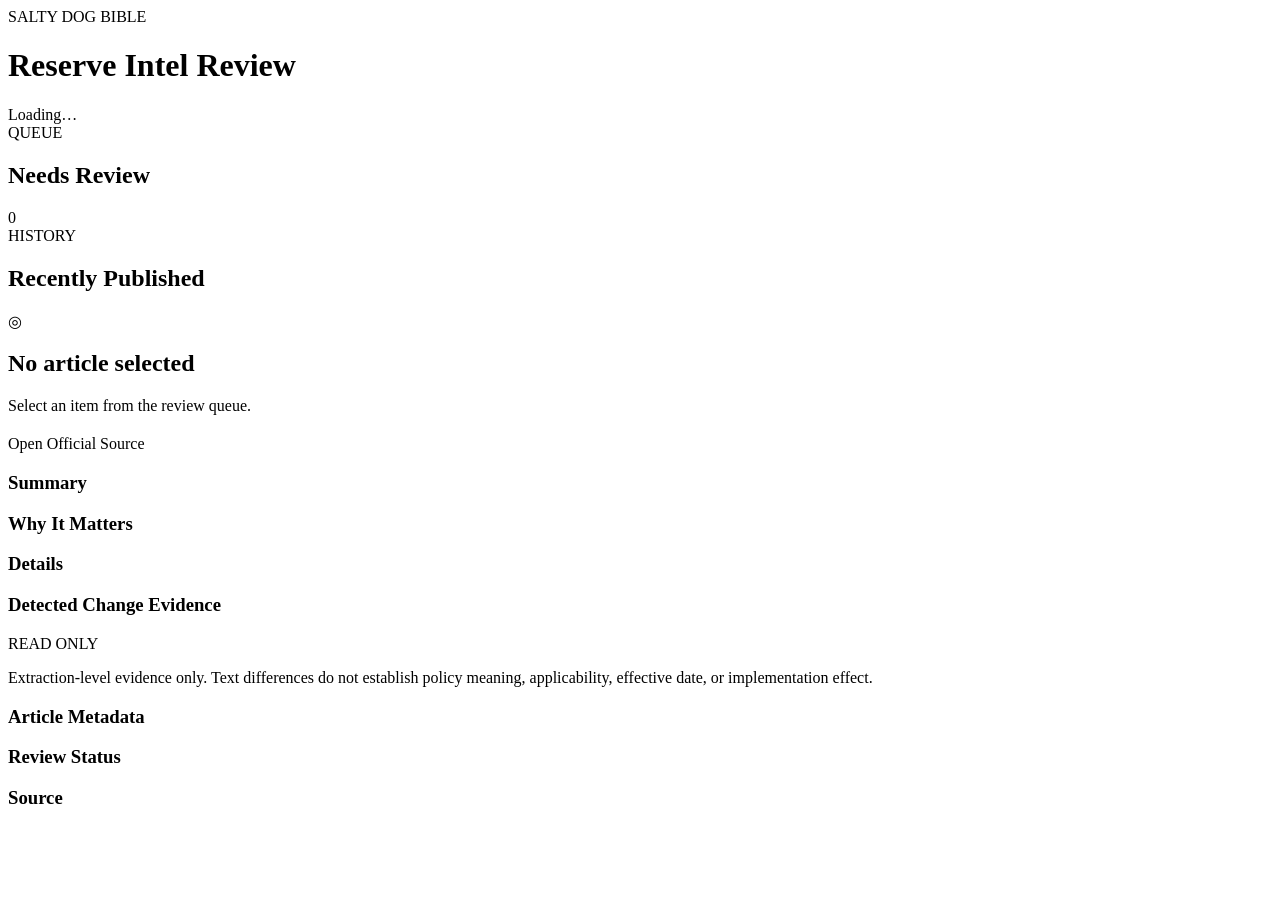
==== docs/reserve-intel/index.html @ ffb972c6 "Create index.html" ====
<!doctype html>
<html lang="en">
<head>
  <meta charset="utf-8">
  <meta name="viewport" content="width=device-width, initial-scale=1">
  <title>Reserve Intel Review</title>
  <link rel="stylesheet" href="styles.css">
</head>
<body>
  <header class="topbar">
    <div>
      <div class="eyebrow">SALTY DOG BIBLE</div>
      <h1>Reserve Intel Review</h1>
    </div>
    <div class="topbar-meta">
      <span id="generated-at">Loading…</span>
    </div>
  </header>

  <main class="layout">
    <aside class="queue-panel">
      <div class="panel-heading">
        <div>
          <div class="eyebrow">QUEUE</div>
          <h2>Needs Review</h2>
        </div>
        <span class="count-pill" id="pending-count">0</span>
      </div>

      <div id="pending-list" class="queue-list"></div>

      <div class="section-divider"></div>

      <div class="panel-heading compact">
        <div>
          <div class="eyebrow">HISTORY</div>
          <h2>Recently Published</h2>
        </div>
      </div>
      <div id="published-list" class="queue-list compact-list"></div>
    </aside>

    <section class="article-panel">
      <div id="empty-state" class="empty-state">
        <div class="empty-icon">◎</div>
        <h2>No article selected</h2>
        <p>Select an item from the review queue.</p>
      </div>

      <article id="article-view" class="article-view hidden">
        <div class="article-header">
          <div>
            <div id="article-kicker" class="eyebrow"></div>
            <h2 id="article-title"></h2>
          </div>
          <a id="source-button" class="button secondary" target="_blank" rel="noopener noreferrer">
            Open Official Source
          </a>
        </div>

        <div id="badges" class="badges"></div>

        <div class="content-grid">
          <div class="content-main">
            <section class="content-section">
              <h3>Summary</h3>
              <p id="article-summary"></p>
            </section>

            <section class="content-section">
              <h3>Why It Matters</h3>
              <p id="article-why"></p>
            </section>

            <section class="content-section">
              <h3>Details</h3>
              <div id="article-details" class="preline"></div>
            </section>

            <section id="evidence-section" class="content-section hidden">
              <div class="section-title-row">
                <h3>Detected Change Evidence</h3>
                <span class="read-only-pill">READ ONLY</span>
              </div>
              <p class="evidence-warning">
                Extraction-level evidence only. Text differences do not establish policy meaning,
                applicability, effective date, or implementation effect.
              </p>
              <div id="evidence-content"></div>
            </section>
          </div>

          <aside class="metadata-panel">
            <div class="metadata-card">
              <h3>Article Metadata</h3>
              <dl id="metadata-list"></dl>
            </div>

            <div class="metadata-card">
              <h3>Review Status</h3>
              <div id="review-status"></div>
            </div>

            <div class="metadata-card">
              <h3>Source</h3>
              <div id="source-name" class="source-name"></div>
              <div id="source-url" class="source-url"></div>
            </div>
          </aside>
        </div>
      </article>
    </section>
  </main>

  <script src="app.js"></script>
</body>
</html>
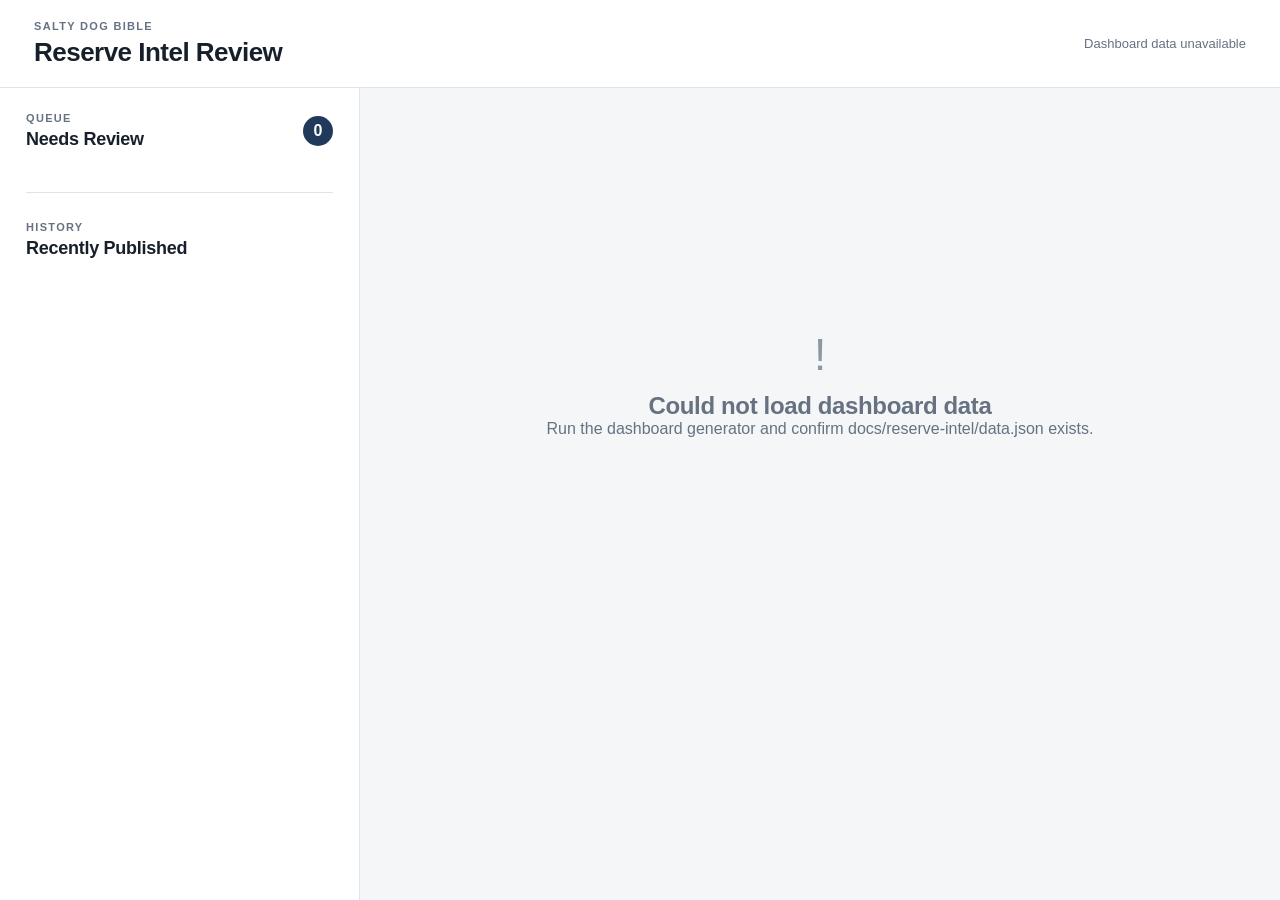
==== commit 46da809e: "Update index.html" ====
--- a/docs/reserve-intel/index.html
+++ b/docs/reserve-intel/index.html
@@ -1,3 +1,4 @@
+
 <!doctype html>
 <html lang="en">
 <head>
@@ -16,6 +17,11 @@
       <span id="generated-at">Loading…</span>
     </div>
   </header>
+
+  <div id="preview-banner" class="preview-banner hidden">
+    <strong>Phase 2A Preview</strong>
+    <span>Edits and action buttons are browser-only. Nothing here writes to GitHub or publishes content.</span>
+  </div>
 
   <main class="layout">
     <aside class="queue-panel">
@@ -49,9 +55,13 @@
 
       <article id="article-view" class="article-view hidden">
         <div class="article-header">
-          <div>
+          <div class="article-title-block">
             <div id="article-kicker" class="eyebrow"></div>
             <h2 id="article-title"></h2>
+            <div id="title-editor-wrap" class="field-block hidden">
+              <label for="edit-title">Title</label>
+              <input id="edit-title" class="text-input title-input" type="text" autocomplete="off">
+            </div>
           </div>
           <a id="source-button" class="button secondary" target="_blank" rel="noopener noreferrer">
             Open Official Source
@@ -65,16 +75,19 @@
             <section class="content-section">
               <h3>Summary</h3>
               <p id="article-summary"></p>
+              <textarea id="edit-summary" class="editor-textarea hidden" rows="5"></textarea>
             </section>
 
             <section class="content-section">
               <h3>Why It Matters</h3>
               <p id="article-why"></p>
+              <textarea id="edit-why" class="editor-textarea hidden" rows="6"></textarea>
             </section>
 
             <section class="content-section">
               <h3>Details</h3>
               <div id="article-details" class="preline"></div>
+              <textarea id="edit-details" class="editor-textarea details-editor hidden" rows="12"></textarea>
             </section>
 
             <section id="evidence-section" class="content-section hidden">
@@ -91,9 +104,63 @@
           </div>
 
           <aside class="metadata-panel">
-            <div class="metadata-card">
+            <div id="metadata-display-card" class="metadata-card">
               <h3>Article Metadata</h3>
               <dl id="metadata-list"></dl>
+            </div>
+
+            <div id="metadata-editor-card" class="metadata-card hidden">
+              <div class="section-title-row">
+                <h3>Article Settings</h3>
+                <span id="dirty-pill" class="dirty-pill hidden">UNSAVED</span>
+              </div>
+
+              <div class="control-group">
+                <label>Priority</label>
+                <div id="priority-control" class="segmented-control"></div>
+              </div>
+
+              <div class="control-group">
+                <label for="edit-category">Category</label>
+                <select id="edit-category" class="select-input"></select>
+              </div>
+
+              <div class="control-group">
+                <label for="edit-status">Status</label>
+                <select id="edit-status" class="select-input"></select>
+              </div>
+
+              <div class="control-group">
+                <label for="edit-effective-date">Effective Date</label>
+                <input id="edit-effective-date" class="text-input" type="date">
+                <button id="clear-effective-date" class="link-button" type="button">Clear date</button>
+              </div>
+
+              <div class="control-group">
+                <label>Service</label>
+                <div id="service-control" class="segmented-control"></div>
+              </div>
+
+              <div class="control-group">
+                <label>Reserve Status</label>
+                <div id="reserve-status-control" class="segmented-control"></div>
+              </div>
+
+              <div class="control-group two-column-controls">
+                <div>
+                  <label for="edit-training-wing">Training Wing</label>
+                  <input id="edit-training-wing" class="text-input" type="text" placeholder="All">
+                </div>
+                <div>
+                  <label for="edit-squadron">Squadron</label>
+                  <input id="edit-squadron" class="text-input" type="text" placeholder="All">
+                </div>
+              </div>
+
+              <div class="control-group">
+                <label>Pinned</label>
+                <div id="pinned-control" class="segmented-control"></div>
+              </div>
             </div>
 
             <div class="metadata-card">
@@ -102,16 +169,30 @@
             </div>
 
             <div class="metadata-card">
-              <h3>Source</h3>
+              <div class="section-title-row">
+                <h3>Source</h3>
+                <span class="read-only-pill">READ ONLY</span>
+              </div>
               <div id="source-name" class="source-name"></div>
               <div id="source-url" class="source-url"></div>
             </div>
           </aside>
         </div>
+
+        <div id="editor-actions" class="editor-actions hidden">
+          <div class="action-note">Preview actions only — no repository changes are made.</div>
+          <div class="action-buttons">
+            <button id="save-draft-button" class="button secondary" type="button">Save Draft</button>
+            <button id="reject-button" class="button danger" type="button">Reject</button>
+            <button id="approve-button" class="button primary" type="button">Approve for Publication</button>
+          </div>
+        </div>
       </article>
     </section>
   </main>
 
+  <div id="toast" class="toast hidden" role="status" aria-live="polite"></div>
+
   <script src="app.js"></script>
 </body>
 </html>
--- a/docs/reserve-intel/styles.css
+++ b/docs/reserve-intel/styles.css
@@ -0,0 +1,440 @@
+:root {
+  color-scheme: light;
+  --bg: #f4f6f8;
+  --panel: #ffffff;
+  --border: #dfe4ea;
+  --border-strong: #cbd2da;
+  --text: #17202a;
+  --muted: #667281;
+  --subtle: #8d98a5;
+  --accent: #213a5c;
+  --accent-soft: #eaf0f7;
+  --high: #7a2430;
+  --high-soft: #f7e8ea;
+  --good: #1f6548;
+  --good-soft: #e7f3ed;
+  --warning: #7b5717;
+  --warning-soft: #f8f0dd;
+  --shadow: 0 8px 28px rgba(20, 34, 50, 0.08);
+}
+
+* { box-sizing: border-box; }
+
+body {
+  margin: 0;
+  font-family: -apple-system, BlinkMacSystemFont, "Segoe UI", sans-serif;
+  background: var(--bg);
+  color: var(--text);
+}
+
+.topbar {
+  height: 88px;
+  background: var(--panel);
+  border-bottom: 1px solid var(--border);
+  display: flex;
+  align-items: center;
+  justify-content: space-between;
+  padding: 0 34px;
+  position: sticky;
+  top: 0;
+  z-index: 20;
+}
+
+h1, h2, h3, p { margin-top: 0; }
+
+h1 {
+  margin-bottom: 0;
+  font-size: 26px;
+  letter-spacing: -0.02em;
+}
+
+h2 {
+  margin-bottom: 0;
+  letter-spacing: -0.015em;
+}
+
+.eyebrow {
+  color: var(--muted);
+  font-size: 11px;
+  font-weight: 750;
+  letter-spacing: 0.12em;
+  text-transform: uppercase;
+  margin-bottom: 5px;
+}
+
+.topbar-meta {
+  color: var(--muted);
+  font-size: 13px;
+}
+
+.layout {
+  min-height: calc(100vh - 88px);
+  display: grid;
+  grid-template-columns: 360px minmax(0, 1fr);
+}
+
+.queue-panel {
+  background: var(--panel);
+  border-right: 1px solid var(--border);
+  padding: 24px 18px 34px;
+  overflow-y: auto;
+}
+
+.panel-heading {
+  display: flex;
+  align-items: center;
+  justify-content: space-between;
+  padding: 0 8px 16px;
+}
+
+.panel-heading.compact {
+  padding-top: 4px;
+}
+
+.panel-heading h2 {
+  font-size: 18px;
+}
+
+.count-pill {
+  background: var(--accent);
+  color: white;
+  border-radius: 999px;
+  min-width: 30px;
+  height: 30px;
+  padding: 0 9px;
+  display: inline-flex;
+  align-items: center;
+  justify-content: center;
+  font-weight: 700;
+}
+
+.queue-list {
+  display: grid;
+  gap: 9px;
+}
+
+.queue-card {
+  border: 1px solid var(--border);
+  background: #fff;
+  border-radius: 10px;
+  padding: 13px 14px;
+  cursor: pointer;
+  transition: border-color .15s ease, background .15s ease, box-shadow .15s ease;
+}
+
+.queue-card:hover {
+  border-color: var(--border-strong);
+  box-shadow: 0 4px 14px rgba(20, 34, 50, 0.07);
+}
+
+.queue-card.selected {
+  border-color: var(--accent);
+  background: var(--accent-soft);
+}
+
+.queue-card-title {
+  font-weight: 700;
+  line-height: 1.35;
+  margin-bottom: 8px;
+  font-size: 14px;
+}
+
+.queue-card-meta {
+  display: flex;
+  gap: 6px;
+  flex-wrap: wrap;
+  color: var(--muted);
+  font-size: 11px;
+}
+
+.section-divider {
+  height: 1px;
+  background: var(--border);
+  margin: 26px 8px 24px;
+}
+
+.compact-list .queue-card {
+  opacity: .9;
+}
+
+.article-panel {
+  padding: 34px 42px 70px;
+  min-width: 0;
+}
+
+.empty-state {
+  min-height: 60vh;
+  display: grid;
+  place-content: center;
+  text-align: center;
+  color: var(--muted);
+}
+
+.empty-icon {
+  font-size: 44px;
+  color: var(--subtle);
+  margin-bottom: 12px;
+}
+
+.article-view {
+  max-width: 1180px;
+  margin: 0 auto;
+}
+
+.hidden { display: none !important; }
+
+.article-header {
+  display: flex;
+  gap: 30px;
+  align-items: flex-start;
+  justify-content: space-between;
+  margin-bottom: 18px;
+}
+
+.article-header h2 {
+  font-size: 32px;
+  line-height: 1.15;
+  max-width: 850px;
+}
+
+.button {
+  text-decoration: none;
+  border-radius: 8px;
+  padding: 10px 14px;
+  font-weight: 700;
+  font-size: 13px;
+  white-space: nowrap;
+}
+
+.button.secondary {
+  border: 1px solid var(--border-strong);
+  background: var(--panel);
+  color: var(--text);
+}
+
+.badges {
+  display: flex;
+  gap: 8px;
+  flex-wrap: wrap;
+  margin-bottom: 26px;
+}
+
+.badge {
+  border: 1px solid var(--border);
+  background: var(--panel);
+  color: var(--muted);
+  border-radius: 999px;
+  font-size: 11px;
+  font-weight: 800;
+  padding: 6px 9px;
+  letter-spacing: .04em;
+}
+
+.badge.high {
+  border-color: #e7bdc3;
+  background: var(--high-soft);
+  color: var(--high);
+}
+
+.content-grid {
+  display: grid;
+  grid-template-columns: minmax(0, 1fr) 310px;
+  gap: 26px;
+  align-items: start;
+}
+
+.content-main {
+  display: grid;
+  gap: 18px;
+}
+
+.content-section,
+.metadata-card {
+  background: var(--panel);
+  border: 1px solid var(--border);
+  border-radius: 12px;
+  box-shadow: var(--shadow);
+}
+
+.content-section {
+  padding: 24px 26px;
+}
+
+.content-section h3,
+.metadata-card h3 {
+  font-size: 14px;
+  margin-bottom: 14px;
+}
+
+.content-section p,
+.preline {
+  font-size: 15px;
+  line-height: 1.65;
+  color: #2b3541;
+  margin-bottom: 0;
+}
+
+.preline {
+  white-space: pre-line;
+}
+
+.metadata-panel {
+  display: grid;
+  gap: 16px;
+  position: sticky;
+  top: 112px;
+}
+
+.metadata-card {
+  padding: 18px;
+}
+
+.metadata-card dl {
+  margin: 0;
+}
+
+.metadata-row {
+  padding: 10px 0;
+  border-bottom: 1px solid var(--border);
+}
+
+.metadata-row:last-child {
+  border-bottom: 0;
+  padding-bottom: 0;
+}
+
+.metadata-row dt {
+  color: var(--muted);
+  font-size: 11px;
+  font-weight: 750;
+  text-transform: uppercase;
+  letter-spacing: .06em;
+  margin-bottom: 4px;
+}
+
+.metadata-row dd {
+  margin: 0;
+  font-size: 13px;
+  font-weight: 650;
+  word-break: break-word;
+}
+
+.review-item {
+  display: flex;
+  gap: 9px;
+  align-items: flex-start;
+  padding: 7px 0;
+  font-size: 13px;
+}
+
+.review-dot {
+  width: 18px;
+  height: 18px;
+  border-radius: 50%;
+  background: var(--warning-soft);
+  color: var(--warning);
+  display: inline-flex;
+  align-items: center;
+  justify-content: center;
+  flex: 0 0 auto;
+  font-size: 11px;
+  font-weight: 900;
+}
+
+.review-dot.complete {
+  background: var(--good-soft);
+  color: var(--good);
+}
+
+.source-name {
+  font-weight: 700;
+  line-height: 1.4;
+  margin-bottom: 8px;
+}
+
+.source-url {
+  color: var(--muted);
+  font-size: 11px;
+  line-height: 1.4;
+  word-break: break-all;
+}
+
+.section-title-row {
+  display: flex;
+  align-items: center;
+  justify-content: space-between;
+}
+
+.read-only-pill {
+  background: #eef1f4;
+  color: var(--muted);
+  border-radius: 999px;
+  font-size: 10px;
+  font-weight: 800;
+  padding: 5px 8px;
+}
+
+.evidence-warning {
+  background: var(--warning-soft);
+  border: 1px solid #ead8ac;
+  color: #604918 !important;
+  border-radius: 8px;
+  padding: 11px 12px;
+  font-size: 12px !important;
+  margin-bottom: 14px !important;
+}
+
+.diff-hunk {
+  margin-top: 12px;
+  border: 1px solid var(--border);
+  border-radius: 8px;
+  overflow: hidden;
+}
+
+.diff-heading {
+  background: #f6f7f9;
+  border-bottom: 1px solid var(--border);
+  padding: 9px 11px;
+  font-size: 12px;
+  font-weight: 700;
+}
+
+.diff-line {
+  font-family: ui-monospace, SFMono-Regular, Menlo, monospace;
+  font-size: 12px;
+  white-space: pre-wrap;
+  padding: 7px 10px;
+  border-bottom: 1px solid #edf0f3;
+}
+
+.diff-line:last-child { border-bottom: 0; }
+
+.diff-line.added {
+  background: #edf8f2;
+  color: #18563c;
+}
+
+.diff-line.removed {
+  background: #fbefef;
+  color: #7a2a33;
+}
+
+.muted {
+  color: var(--muted);
+  font-size: 13px;
+}
+
+@media (max-width: 980px) {
+  .layout { grid-template-columns: 300px minmax(0, 1fr); }
+  .article-panel { padding: 28px 24px 60px; }
+  .content-grid { grid-template-columns: 1fr; }
+  .metadata-panel { position: static; }
+}
+
+@media (max-width: 760px) {
+  .topbar { padding: 0 18px; }
+  .layout { display: block; }
+  .queue-panel { border-right: 0; border-bottom: 1px solid var(--border); }
+  .article-header { display: block; }
+  .article-header .button { display: inline-block; margin-top: 16px; }
+}
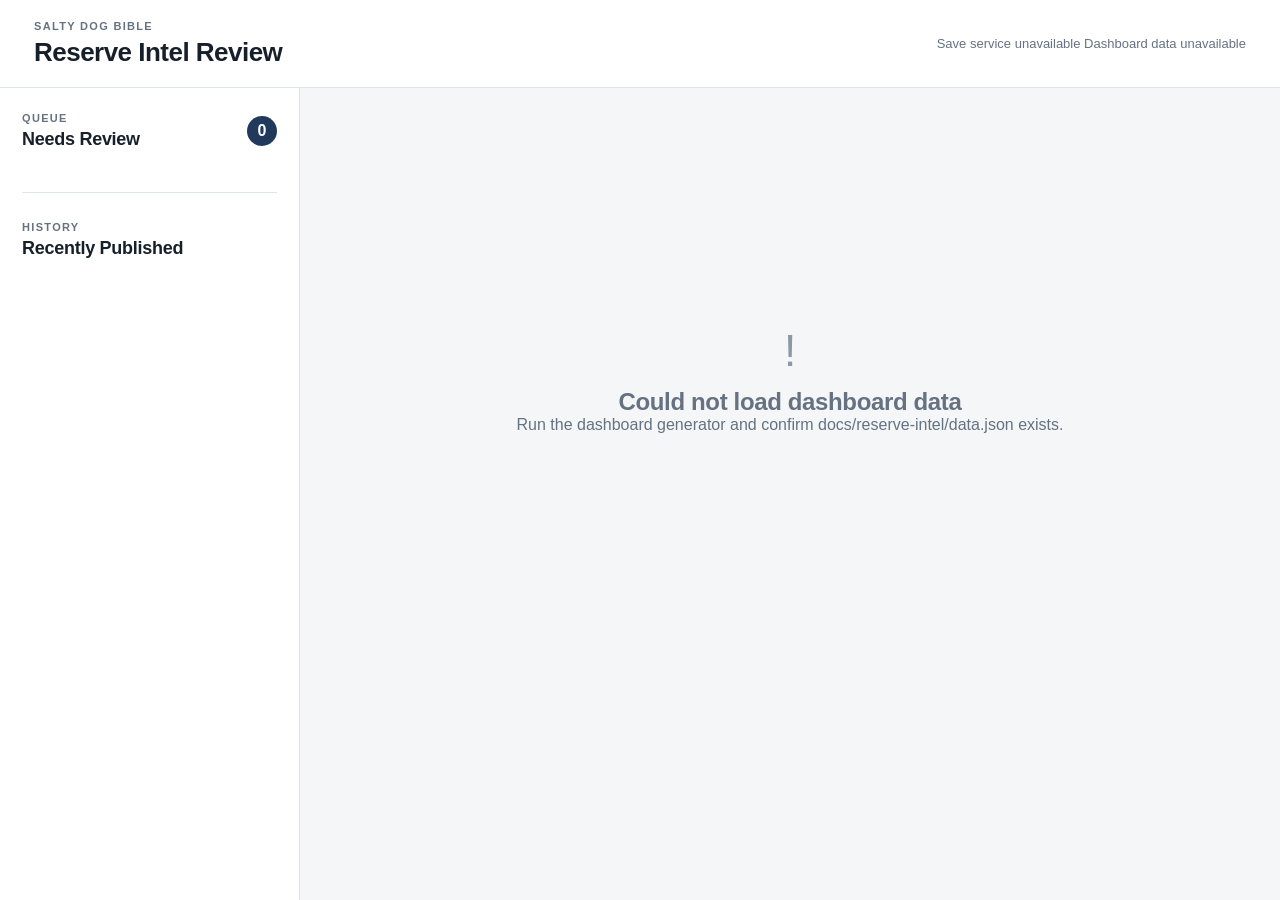
==== commit 9d3ab23d: "Update index.html" ====
--- a/docs/reserve-intel/index.html
+++ b/docs/reserve-intel/index.html
@@ -1,4 +1,3 @@
-
 <!doctype html>
 <html lang="en">
 <head>
@@ -14,13 +13,14 @@
       <h1>Reserve Intel Review</h1>
     </div>
     <div class="topbar-meta">
+      <span id="save-service-status" class="service-status">Checking Save service…</span>
       <span id="generated-at">Loading…</span>
     </div>
   </header>
 
   <div id="preview-banner" class="preview-banner hidden">
-    <strong>Phase 2A Preview</strong>
-    <span>Edits and action buttons are browser-only. Nothing here writes to GitHub or publishes content.</span>
+    <strong>Demo Mode</strong>
+    <span>Demo edits stay in the browser. Real pending articles can use Save Draft when the Codespace Save service is connected. Reject and Approve remain preview-only.</span>
   </div>
 
   <main class="layout">
@@ -60,12 +60,9 @@
             <h2 id="article-title"></h2>
             <div id="title-editor-wrap" class="field-block hidden">
               <label for="edit-title">Title</label>
-              <input id="edit-title" class="text-input title-input" type="text" autocomplete="off">
+              <textarea id="edit-title" class="text-input title-input" rows="2" autocomplete="off"></textarea>
             </div>
           </div>
-          <a id="source-button" class="button secondary" target="_blank" rel="noopener noreferrer">
-            Open Official Source
-          </a>
         </div>
 
         <div id="badges" class="badges"></div>
@@ -163,30 +160,38 @@
               </div>
             </div>
 
+            <div id="editor-actions" class="metadata-card editor-actions hidden">
+              <div class="section-title-row">
+                <h3>Review Actions</h3>
+                <span id="action-mode-pill" class="preview-only-pill">PREVIEW ONLY</span>
+              </div>
+              <div id="action-note" class="action-note">Save Draft is available for real review-branch articles when the Save service is connected. Reject and Approve remain preview-only.</div>
+              <div class="action-buttons">
+                <button id="save-draft-button" class="button secondary" type="button">Save Draft</button>
+                <button id="reject-button" class="button danger" type="button">Reject</button>
+                <button id="approve-button" class="button primary" type="button">Approve for Publication</button>
+              </div>
+            </div>
+
             <div class="metadata-card">
               <h3>Review Status</h3>
               <div id="review-status"></div>
             </div>
 
-            <div class="metadata-card">
+            <div class="metadata-card source-card">
               <div class="section-title-row">
                 <h3>Source</h3>
                 <span class="read-only-pill">READ ONLY</span>
               </div>
               <div id="source-name" class="source-name"></div>
               <div id="source-url" class="source-url"></div>
+              <a id="source-button" class="button secondary source-open-button" target="_blank" rel="noopener noreferrer">
+                Open Official Source
+              </a>
             </div>
           </aside>
         </div>
 
-        <div id="editor-actions" class="editor-actions hidden">
-          <div class="action-note">Preview actions only — no repository changes are made.</div>
-          <div class="action-buttons">
-            <button id="save-draft-button" class="button secondary" type="button">Save Draft</button>
-            <button id="reject-button" class="button danger" type="button">Reject</button>
-            <button id="approve-button" class="button primary" type="button">Approve for Publication</button>
-          </div>
-        </div>
       </article>
     </section>
   </main>
--- a/docs/reserve-intel/styles.css
+++ b/docs/reserve-intel/styles.css
@@ -438,3 +438,393 @@
   .article-header { display: block; }
   .article-header .button { display: inline-block; margin-top: 16px; }
 }
+
+/* Phase 2A editor */
+.preview-banner {
+  background: #fff7df;
+  border-bottom: 1px solid #ead7a2;
+  color: #5f4916;
+  display: flex;
+  gap: 10px;
+  align-items: center;
+  padding: 10px 34px;
+  font-size: 12px;
+}
+
+.preview-banner strong {
+  font-weight: 800;
+}
+
+.article-title-block {
+  min-width: 0;
+  flex: 1;
+}
+
+.field-block label,
+.control-group > label,
+.control-group > div > label {
+  display: block;
+  color: var(--muted);
+  font-size: 11px;
+  font-weight: 750;
+  letter-spacing: .05em;
+  text-transform: uppercase;
+  margin-bottom: 7px;
+}
+
+.text-input,
+.select-input,
+.editor-textarea {
+  width: 100%;
+  border: 1px solid var(--border-strong);
+  background: #fff;
+  color: var(--text);
+  border-radius: 8px;
+  font: inherit;
+  outline: none;
+  transition: border-color .15s ease, box-shadow .15s ease;
+}
+
+.text-input,
+.select-input {
+  min-height: 40px;
+  padding: 9px 10px;
+  font-size: 13px;
+}
+
+.title-input {
+  font-size: 25px;
+  font-weight: 750;
+  line-height: 1.2;
+  padding: 11px 12px;
+}
+
+.editor-textarea {
+  min-height: 126px;
+  padding: 12px 13px;
+  resize: vertical;
+  font-size: 15px;
+  line-height: 1.6;
+}
+
+.details-editor {
+  min-height: 260px;
+}
+
+.text-input:focus,
+.select-input:focus,
+.editor-textarea:focus {
+  border-color: var(--accent);
+  box-shadow: 0 0 0 3px rgba(33, 58, 92, .10);
+}
+
+.control-group {
+  padding: 12px 0;
+  border-bottom: 1px solid var(--border);
+}
+
+.control-group:last-child {
+  border-bottom: 0;
+  padding-bottom: 0;
+}
+
+.segmented-control {
+  display: flex;
+  gap: 6px;
+  flex-wrap: wrap;
+}
+
+.segment-button {
+  appearance: none;
+  border: 1px solid var(--border-strong);
+  background: #fff;
+  color: var(--muted);
+  border-radius: 7px;
+  padding: 8px 10px;
+  min-width: 58px;
+  cursor: pointer;
+  font-size: 11px;
+  font-weight: 800;
+  letter-spacing: .025em;
+}
+
+.segment-button:hover {
+  border-color: var(--accent);
+}
+
+.segment-button.selected {
+  background: var(--accent);
+  border-color: var(--accent);
+  color: #fff;
+}
+
+.two-column-controls {
+  display: grid;
+  grid-template-columns: 1fr 1fr;
+  gap: 9px;
+}
+
+.link-button {
+  appearance: none;
+  border: 0;
+  background: transparent;
+  color: var(--accent);
+  padding: 7px 0 0;
+  font-size: 11px;
+  font-weight: 700;
+  cursor: pointer;
+}
+
+.dirty-pill,
+.queue-demo-pill {
+  background: #fff3cf;
+  color: #725619;
+  border: 1px solid #ead497;
+  border-radius: 999px;
+  padding: 4px 7px;
+  font-size: 9px;
+  font-weight: 850;
+  letter-spacing: .06em;
+}
+
+.editor-actions {
+  position: sticky;
+  bottom: 0;
+  z-index: 10;
+  margin-top: 24px;
+  background: rgba(255,255,255,.97);
+  border: 1px solid var(--border);
+  border-radius: 12px;
+  box-shadow: 0 -4px 24px rgba(20, 34, 50, .08);
+  padding: 13px 15px;
+  display: flex;
+  align-items: center;
+  justify-content: space-between;
+  gap: 20px;
+  backdrop-filter: blur(10px);
+}
+
+.action-note {
+  color: var(--muted);
+  font-size: 11px;
+}
+
+.action-buttons {
+  display: flex;
+  gap: 8px;
+}
+
+.button {
+  border: 1px solid transparent;
+  cursor: pointer;
+}
+
+.button.primary {
+  background: var(--accent);
+  border-color: var(--accent);
+  color: #fff;
+}
+
+.button.danger {
+  background: #fff;
+  border-color: #ddb8bd;
+  color: var(--high);
+}
+
+.toast {
+  position: fixed;
+  right: 24px;
+  bottom: 24px;
+  z-index: 100;
+  max-width: 420px;
+  padding: 12px 14px;
+  border-radius: 9px;
+  background: #25303c;
+  color: #fff;
+  box-shadow: 0 10px 35px rgba(20, 34, 50, .24);
+  font-size: 13px;
+  font-weight: 650;
+}
+
+.toast.success { background: #255e45; }
+.toast.warning { background: #725419; }
+
+@media (max-width: 980px) {
+  .editor-actions {
+    align-items: flex-start;
+    flex-direction: column;
+  }
+  .action-buttons {
+    width: 100%;
+    flex-wrap: wrap;
+  }
+}
+
+
+/* Phase 2B desktop editorial layout */
+.layout {
+  grid-template-columns: 300px minmax(0, 1fr);
+}
+
+.queue-panel {
+  padding-left: 14px;
+  padding-right: 14px;
+}
+
+.article-panel {
+  padding: 30px 32px 64px;
+}
+
+.article-view {
+  max-width: none;
+  margin: 0;
+}
+
+.article-header {
+  display: block;
+  margin-bottom: 18px;
+}
+
+.article-title-block {
+  width: 100%;
+}
+
+.title-input {
+  min-height: 82px;
+  resize: vertical;
+  overflow: auto;
+  white-space: normal;
+}
+
+.content-grid {
+  grid-template-columns: minmax(0, 1fr) 320px;
+  gap: 22px;
+}
+
+.metadata-panel {
+  top: 106px;
+  align-self: start;
+}
+
+.editor-actions {
+  position: static;
+  margin-top: 0;
+  display: block;
+  padding: 18px;
+  box-shadow: var(--shadow);
+  backdrop-filter: none;
+}
+
+.editor-actions .section-title-row {
+  margin-bottom: 8px;
+}
+
+.action-note {
+  margin-bottom: 14px;
+  line-height: 1.45;
+}
+
+.action-buttons {
+  display: grid;
+  grid-template-columns: 1fr 1fr;
+  gap: 8px;
+}
+
+.action-buttons .button {
+  width: 100%;
+  min-height: 40px;
+}
+
+.action-buttons .button.primary {
+  grid-column: 1 / -1;
+}
+
+.preview-only-pill {
+  background: #fff3cf;
+  color: #725619;
+  border: 1px solid #ead497;
+  border-radius: 999px;
+  padding: 4px 7px;
+  font-size: 9px;
+  font-weight: 850;
+  letter-spacing: .06em;
+}
+
+.source-open-button {
+  display: block;
+  width: 100%;
+  margin-top: 14px;
+  text-align: center;
+}
+
+.compact-list .queue-card {
+  padding-top: 10px;
+  padding-bottom: 10px;
+  background: #fbfcfd;
+  box-shadow: none;
+}
+
+.compact-list .queue-card-title {
+  font-size: 13px;
+  margin-bottom: 5px;
+}
+
+.compact-list .queue-card-meta {
+  font-size: 10px;
+}
+
+.content-main .content-section {
+  scroll-margin-top: 112px;
+}
+
+/* Keep the inspector beside the editor on normal Mac desktop widths,
+   then stack it cleanly when the browser window gets narrower. */
+@media (max-width: 1180px) {
+  .layout {
+    grid-template-columns: 270px minmax(0, 1fr);
+  }
+
+  .article-panel {
+    padding: 26px 24px 56px;
+  }
+
+  .content-grid {
+    grid-template-columns: 1fr;
+  }
+
+  .metadata-panel {
+    position: static;
+    grid-template-columns: repeat(2, minmax(0, 1fr));
+  }
+
+  #metadata-editor-card {
+    grid-column: 1 / -1;
+  }
+
+  #editor-actions {
+    grid-column: 1 / -1;
+  }
+}
+
+@media (max-width: 760px) {
+  .metadata-panel {
+    grid-template-columns: 1fr;
+  }
+
+  #metadata-editor-card,
+  #editor-actions {
+    grid-column: auto;
+  }
+
+  .action-buttons {
+    grid-template-columns: 1fr;
+  }
+
+  .action-buttons .button.primary {
+    grid-column: auto;
+  }
+
+  .title-input {
+    font-size: 21px;
+  }
+}
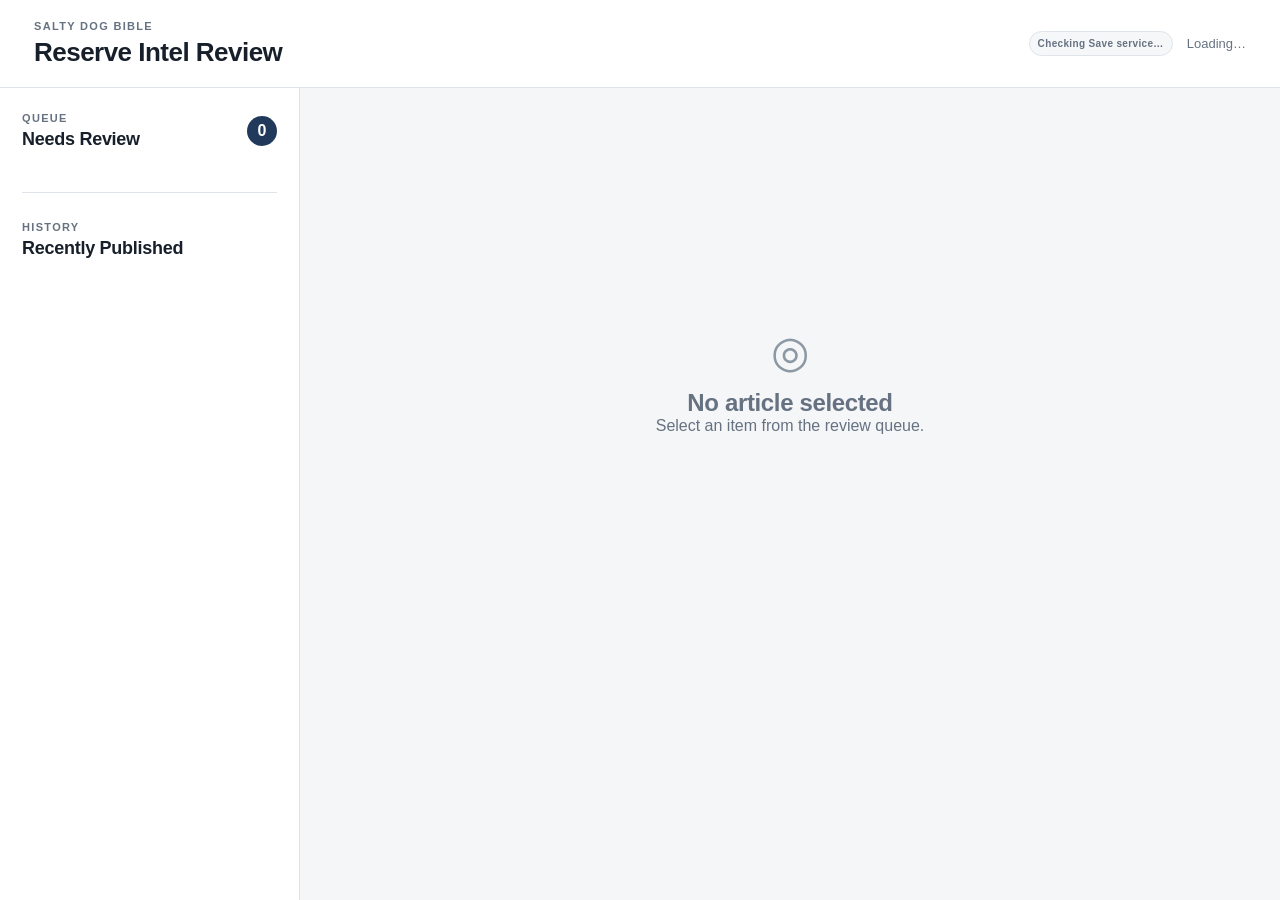
==== commit 32adea8a: "Update index.html" ====
--- a/docs/reserve-intel/index.html
+++ b/docs/reserve-intel/index.html
@@ -20,7 +20,7 @@
 
   <div id="preview-banner" class="preview-banner hidden">
     <strong>Demo Mode</strong>
-    <span>Demo edits stay in the browser. Real pending articles can use Save Draft when the Codespace Save service is connected. Reject and Approve remain preview-only.</span>
+    <span>Demo edits stay in the browser. Real pending articles can Save Draft and Reject when the Codespace review service is connected. Approve remains preview-only.</span>
   </div>
 
   <main class="layout">
@@ -196,6 +196,34 @@
     </section>
   </main>
 
+
+  <div id="reject-modal" class="modal-backdrop hidden" role="dialog" aria-modal="true" aria-labelledby="reject-modal-title">
+    <div class="modal-card">
+      <div class="modal-header">
+        <div>
+          <div class="eyebrow">REJECT REVIEW</div>
+          <h2 id="reject-modal-title">Reject this Reserve Intel article?</h2>
+        </div>
+        <button id="reject-modal-close" class="modal-close" type="button" aria-label="Close rejection dialog">×</button>
+      </div>
+
+      <p id="reject-modal-article" class="modal-article-title"></p>
+      <p class="modal-warning">
+        This closes the matching GitHub Review PR without merging it. The existing rejection workflow will handle archival.
+        Any unsaved browser edits are not saved before rejection.
+      </p>
+
+      <label for="reject-reason" class="modal-label">Rejection reason <span class="optional-label">(optional)</span></label>
+      <textarea id="reject-reason" class="editor-textarea reject-reason" rows="5"
+        placeholder="Example: Source does not support the stated effective date."></textarea>
+
+      <div class="modal-actions">
+        <button id="reject-modal-cancel" class="button secondary" type="button">Cancel</button>
+        <button id="reject-modal-confirm" class="button danger solid-danger" type="button">Reject Article</button>
+      </div>
+    </div>
+  </div>
+
   <div id="toast" class="toast hidden" role="status" aria-live="polite"></div>
 
   <script src="app.js"></script>
--- a/docs/reserve-intel/styles.css
+++ b/docs/reserve-intel/styles.css
@@ -1,3 +1,4 @@
+
 :root {
   color-scheme: light;
   --bg: #f4f6f8;
@@ -828,3 +829,56 @@
     font-size: 21px;
   }
 }
+
+
+/* Phase 3A Save service status */
+.topbar-meta {
+  display: flex;
+  align-items: center;
+  gap: 14px;
+  flex-wrap: wrap;
+  justify-content: flex-end;
+}
+
+.service-status {
+  display: inline-flex;
+  align-items: center;
+  min-height: 25px;
+  padding: 4px 8px;
+  border-radius: 999px;
+  border: 1px solid var(--border);
+  background: #f6f7f9;
+  color: var(--muted);
+  font-size: 10px;
+  font-weight: 800;
+  letter-spacing: .035em;
+}
+
+.service-status.connected {
+  background: var(--good-soft);
+  border-color: #b9dbc9;
+  color: var(--good);
+}
+
+.service-status.unavailable {
+  background: var(--warning-soft);
+  border-color: #ead8ac;
+  color: var(--warning);
+}
+
+.button:disabled {
+  opacity: .48;
+  cursor: not-allowed;
+}
+
+.preview-only-pill.live-save {
+  background: var(--good-soft);
+  border-color: #b9dbc9;
+  color: var(--good);
+}
+
+.preview-only-pill.waiting {
+  background: var(--warning-soft);
+  border-color: #ead8ac;
+  color: var(--warning);
+}
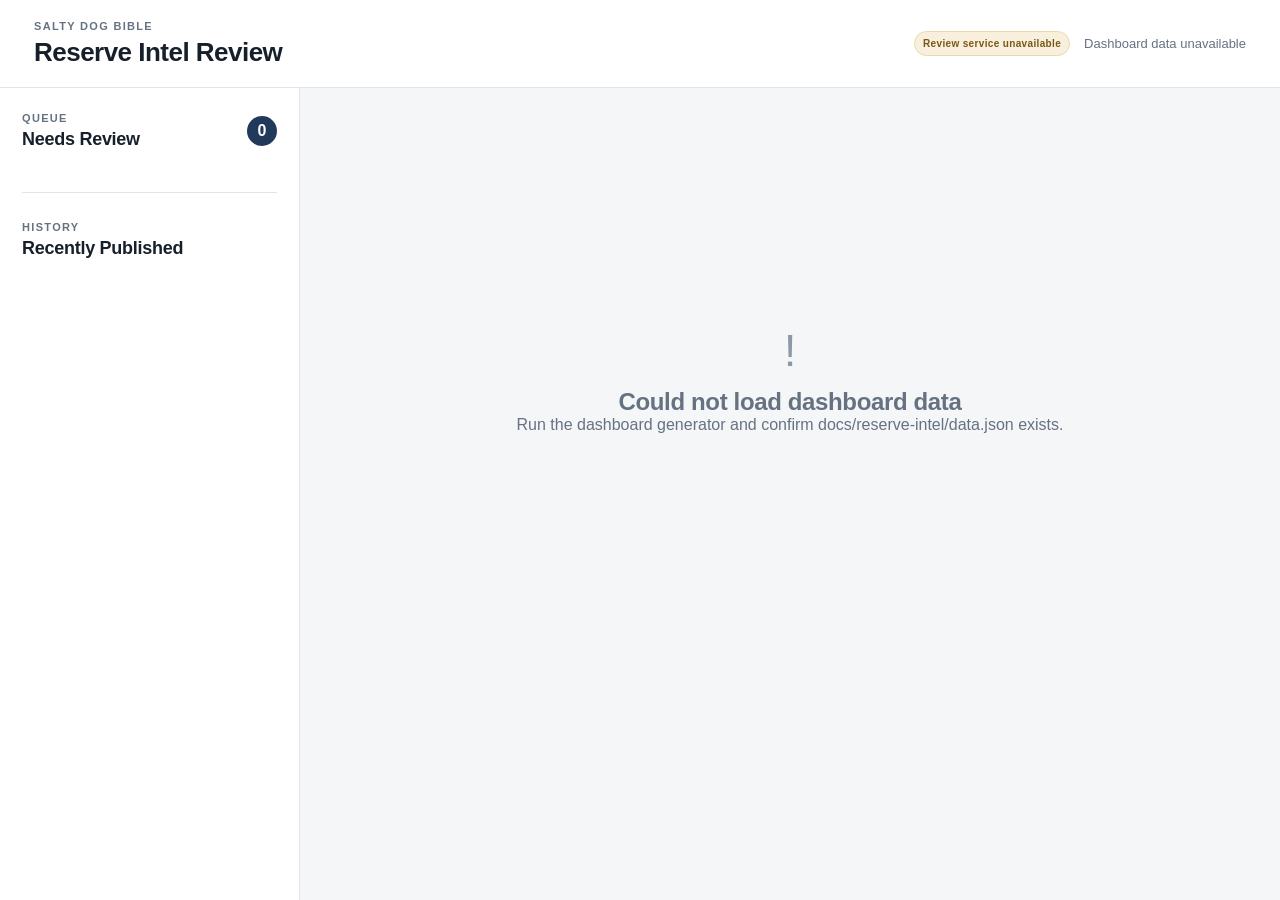
==== commit 177497d7: "Update index.html" ====
--- a/docs/reserve-intel/index.html
+++ b/docs/reserve-intel/index.html
@@ -20,7 +20,7 @@
 
   <div id="preview-banner" class="preview-banner hidden">
     <strong>Demo Mode</strong>
-    <span>Demo edits stay in the browser. Real pending articles can Save Draft and Reject when the Codespace review service is connected. Approve remains preview-only.</span>
+    <span>Demo edits stay in the browser. Real pending articles can Save Draft, Reject, and Approve when the Codespace review service is connected.</span>
   </div>
 
   <main class="layout">
@@ -165,7 +165,7 @@
                 <h3>Review Actions</h3>
                 <span id="action-mode-pill" class="preview-only-pill">PREVIEW ONLY</span>
               </div>
-              <div id="action-note" class="action-note">Save Draft is available for real review-branch articles when the Save service is connected. Reject and Approve remain preview-only.</div>
+              <div id="action-note" class="action-note">Save Draft, Reject, and Approve are available for real review-branch articles when the review service is connected.</div>
               <div class="action-buttons">
                 <button id="save-draft-button" class="button secondary" type="button">Save Draft</button>
                 <button id="reject-button" class="button danger" type="button">Reject</button>
@@ -224,6 +224,59 @@
     </div>
   </div>
 
+
+  <div id="approve-modal" class="modal-backdrop hidden" role="dialog" aria-modal="true" aria-labelledby="approve-modal-title">
+    <div class="modal-card approve-modal-card">
+      <div class="modal-header">
+        <div>
+          <div class="eyebrow">APPROVE FOR PUBLICATION</div>
+          <h2 id="approve-modal-title">Approve this Reserve Intel article?</h2>
+        </div>
+        <button id="approve-modal-close" class="modal-close" type="button" aria-label="Close approval dialog">×</button>
+      </div>
+
+      <p id="approve-modal-article" class="modal-article-title"></p>
+
+      <p class="modal-approval-warning">
+        Approval checks the six required GitHub review gates, marks the Review PR ready if needed,
+        and merges that exact reviewed branch into <code>main</code>. The existing publish workflow
+        then decides whether publication is allowed. Unsaved browser edits cannot be approved.
+      </p>
+
+      <div class="approval-checklist" id="approval-checklist">
+        <label class="approval-check">
+          <input type="checkbox" class="approval-confirmation">
+          <span>I opened the official source.</span>
+        </label>
+        <label class="approval-check">
+          <input type="checkbox" class="approval-confirmation">
+          <span>I verified the facts against the official source.</span>
+        </label>
+        <label class="approval-check">
+          <input type="checkbox" class="approval-confirmation">
+          <span>I verified the status and effective date.</span>
+        </label>
+        <label class="approval-check">
+          <input type="checkbox" class="approval-confirmation">
+          <span>I verified the intended audience.</span>
+        </label>
+        <label class="approval-check">
+          <input type="checkbox" class="approval-confirmation">
+          <span>I reviewed the title, summary, Why It Matters, and details.</span>
+        </label>
+        <label class="approval-check">
+          <input type="checkbox" class="approval-confirmation">
+          <span>I approve publication to Reserve Intel.</span>
+        </label>
+      </div>
+
+      <div class="modal-actions">
+        <button id="approve-modal-cancel" class="button secondary" type="button">Cancel</button>
+        <button id="approve-modal-confirm" class="button primary" type="button" disabled>Approve &amp; Merge PR</button>
+      </div>
+    </div>
+  </div>
+
   <div id="toast" class="toast hidden" role="status" aria-live="polite"></div>
 
   <script src="app.js"></script>
--- a/docs/reserve-intel/styles.css
+++ b/docs/reserve-intel/styles.css
@@ -1,3 +1,4 @@
+
 
 :root {
   color-scheme: light;
@@ -882,3 +883,170 @@
   border-color: #ead8ac;
   color: var(--warning);
 }
+
+
+/* Phase 3B rejection dialog */
+.modal-backdrop {
+  position: fixed;
+  inset: 0;
+  z-index: 200;
+  background: rgba(18, 27, 37, .48);
+  display: grid;
+  place-items: center;
+  padding: 24px;
+}
+
+.modal-card {
+  width: min(620px, 100%);
+  background: var(--panel);
+  border: 1px solid var(--border);
+  border-radius: 14px;
+  box-shadow: 0 24px 70px rgba(20, 34, 50, .30);
+  padding: 24px;
+}
+
+.modal-header {
+  display: flex;
+  justify-content: space-between;
+  align-items: flex-start;
+  gap: 20px;
+}
+
+.modal-header h2 {
+  font-size: 22px;
+  line-height: 1.25;
+}
+
+.modal-close {
+  appearance: none;
+  border: 0;
+  background: transparent;
+  color: var(--muted);
+  font-size: 28px;
+  line-height: 1;
+  cursor: pointer;
+  padding: 0 2px;
+}
+
+.modal-article-title {
+  font-weight: 750;
+  margin: 18px 0 10px;
+}
+
+.modal-warning {
+  background: #fbefef;
+  border: 1px solid #e7c5ca;
+  color: #6f2932;
+  border-radius: 8px;
+  padding: 11px 12px;
+  font-size: 12px;
+  line-height: 1.5;
+  margin-bottom: 18px;
+}
+
+.modal-label {
+  display: block;
+  color: var(--muted);
+  font-size: 11px;
+  font-weight: 750;
+  letter-spacing: .05em;
+  text-transform: uppercase;
+  margin-bottom: 7px;
+}
+
+.optional-label {
+  font-weight: 600;
+  text-transform: none;
+  letter-spacing: 0;
+}
+
+.reject-reason {
+  min-height: 130px;
+}
+
+.modal-actions {
+  display: flex;
+  justify-content: flex-end;
+  gap: 9px;
+  margin-top: 18px;
+}
+
+.button.solid-danger {
+  background: var(--high);
+  border-color: var(--high);
+  color: #fff;
+}
+
+.preview-only-pill.reject-live {
+  background: var(--good-soft);
+  border-color: #b9dbc9;
+  color: var(--good);
+}
+
+@media (max-width: 620px) {
+  .modal-actions {
+    flex-direction: column-reverse;
+  }
+
+  .modal-actions .button {
+    width: 100%;
+  }
+}
+
+
+/* Phase 3C approval dialog */
+.approve-modal-card {
+  width: min(680px, 100%);
+}
+
+.modal-approval-warning {
+  background: var(--warning-soft);
+  border: 1px solid #ead8ac;
+  color: #604918;
+  border-radius: 8px;
+  padding: 11px 12px;
+  font-size: 12px;
+  line-height: 1.5;
+  margin-bottom: 18px;
+}
+
+.modal-approval-warning code {
+  font-family: ui-monospace, SFMono-Regular, Menlo, monospace;
+  font-size: 11px;
+}
+
+.approval-checklist {
+  display: grid;
+  gap: 9px;
+}
+
+.approval-check {
+  display: grid;
+  grid-template-columns: 20px minmax(0, 1fr);
+  gap: 9px;
+  align-items: start;
+  padding: 10px 11px;
+  border: 1px solid var(--border);
+  border-radius: 8px;
+  background: #fbfcfd;
+  cursor: pointer;
+  font-size: 13px;
+  line-height: 1.4;
+}
+
+.approval-check:hover {
+  border-color: var(--border-strong);
+}
+
+.approval-check input {
+  margin: 2px 0 0;
+  width: 16px;
+  height: 16px;
+  accent-color: var(--accent);
+}
+
+.preview-only-pill.all-live {
+  background: var(--good-soft);
+  border-color: #b9dbc9;
+  color: var(--good);
+}
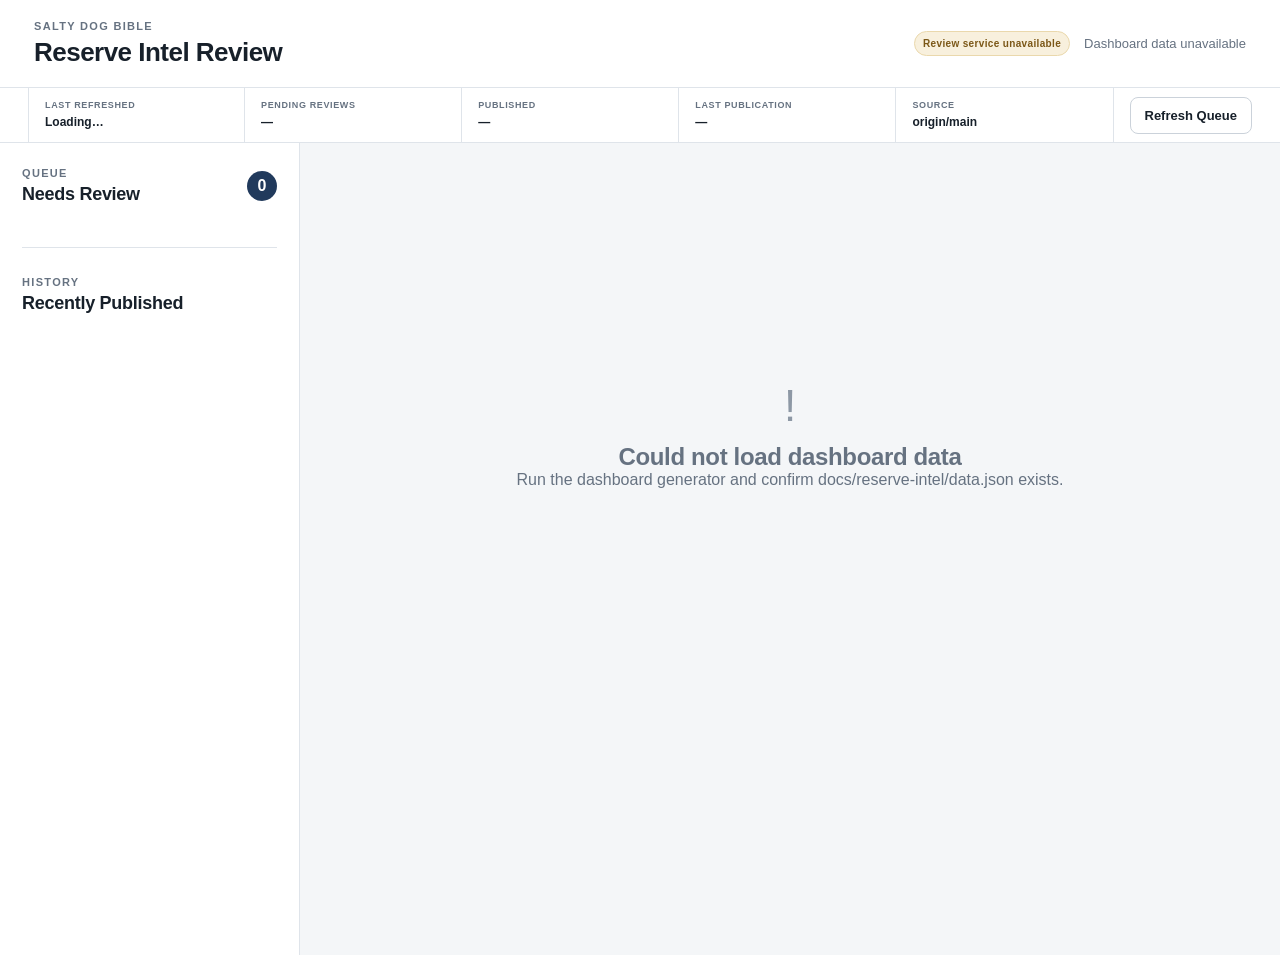
==== commit 8046556c: "Update index.html" ====
--- a/docs/reserve-intel/index.html
+++ b/docs/reserve-intel/index.html
@@ -18,6 +18,34 @@
     </div>
   </header>
 
+  <section class="dashboard-ops" aria-label="Reserve Intel dashboard status">
+    <div class="ops-stat">
+      <span class="ops-label">Last refreshed</span>
+      <strong id="ops-refreshed" class="ops-value">Loading…</strong>
+    </div>
+    <div class="ops-stat">
+      <span class="ops-label">Pending reviews</span>
+      <strong id="ops-pending" class="ops-value">—</strong>
+    </div>
+    <div class="ops-stat">
+      <span class="ops-label">Published</span>
+      <strong id="ops-published" class="ops-value">—</strong>
+    </div>
+    <div class="ops-stat">
+      <span class="ops-label">Last publication</span>
+      <strong id="ops-last-published" class="ops-value">—</strong>
+    </div>
+    <div class="ops-stat">
+      <span class="ops-label">Source</span>
+      <strong id="ops-main-ref" class="ops-value">origin/main</strong>
+    </div>
+    <div class="ops-actions">
+      <button id="refresh-queue-button" class="button secondary ops-refresh-button" type="button">
+        Refresh Queue
+      </button>
+    </div>
+  </section>
+
   <div id="preview-banner" class="preview-banner hidden">
     <strong>Demo Mode</strong>
     <span>Demo edits stay in the browser. Real pending articles can Save Draft, Reject, and Approve when the Codespace review service is connected.</span>
--- a/docs/reserve-intel/styles.css
+++ b/docs/reserve-intel/styles.css
@@ -1,4 +1,3 @@
-
 
 :root {
   color-scheme: light;
@@ -1017,32 +1016,44 @@
 
 .approval-checklist {
   display: grid;
-  gap: 9px;
+  grid-template-columns: 1fr;
+  gap: 10px;
+  width: 100%;
 }
 
 .approval-check {
   display: grid;
-  grid-template-columns: 20px minmax(0, 1fr);
-  gap: 9px;
+  grid-template-columns: 22px minmax(0, 1fr);
+  gap: 10px;
   align-items: start;
-  padding: 10px 11px;
+  width: 100%;
+  min-width: 0;
+  padding: 11px 12px;
+  margin: 0;
   border: 1px solid var(--border);
   border-radius: 8px;
   background: #fbfcfd;
   cursor: pointer;
   font-size: 13px;
-  line-height: 1.4;
+  line-height: 1.45;
 }
 
 .approval-check:hover {
   border-color: var(--border-strong);
+  background: #f7f9fb;
 }
 
 .approval-check input {
   margin: 2px 0 0;
-  width: 16px;
-  height: 16px;
+  width: 17px;
+  height: 17px;
   accent-color: var(--accent);
+}
+
+.approval-check span {
+  display: block;
+  min-width: 0;
+  overflow-wrap: anywhere;
 }
 
 .preview-only-pill.all-live {
@@ -1050,3 +1061,91 @@
   border-color: #b9dbc9;
   color: var(--good);
 }
+
+
+/* Phase 4C dashboard operations */
+.dashboard-ops {
+  display: grid;
+  grid-template-columns: repeat(5, minmax(120px, 1fr)) auto;
+  gap: 0;
+  align-items: stretch;
+  background: var(--panel);
+  border-bottom: 1px solid var(--border);
+  padding: 0 28px;
+}
+
+.ops-stat {
+  min-width: 0;
+  padding: 12px 16px;
+  border-right: 1px solid var(--border);
+}
+
+.ops-stat:first-child {
+  border-left: 1px solid var(--border);
+}
+
+.ops-label {
+  display: block;
+  color: var(--muted);
+  font-size: 9px;
+  font-weight: 800;
+  letter-spacing: .07em;
+  text-transform: uppercase;
+  margin-bottom: 4px;
+}
+
+.ops-value {
+  display: block;
+  color: var(--text);
+  font-size: 12px;
+  font-weight: 750;
+  line-height: 1.35;
+  overflow: hidden;
+  text-overflow: ellipsis;
+  white-space: nowrap;
+}
+
+.ops-actions {
+  display: flex;
+  align-items: center;
+  padding-left: 16px;
+}
+
+.ops-refresh-button {
+  min-height: 36px;
+}
+
+.ops-refresh-button.refreshing {
+  opacity: .7;
+}
+
+@media (max-width: 1180px) {
+  .dashboard-ops {
+    grid-template-columns: repeat(3, minmax(0, 1fr));
+    padding: 0 20px;
+  }
+
+  .ops-stat {
+    border-bottom: 1px solid var(--border);
+  }
+
+  .ops-actions {
+    padding: 10px 16px;
+    border-bottom: 1px solid var(--border);
+  }
+}
+
+@media (max-width: 760px) {
+  .dashboard-ops {
+    grid-template-columns: 1fr 1fr;
+    padding: 0 12px;
+  }
+
+  .ops-actions {
+    grid-column: 1 / -1;
+  }
+
+  .ops-refresh-button {
+    width: 100%;
+  }
+}
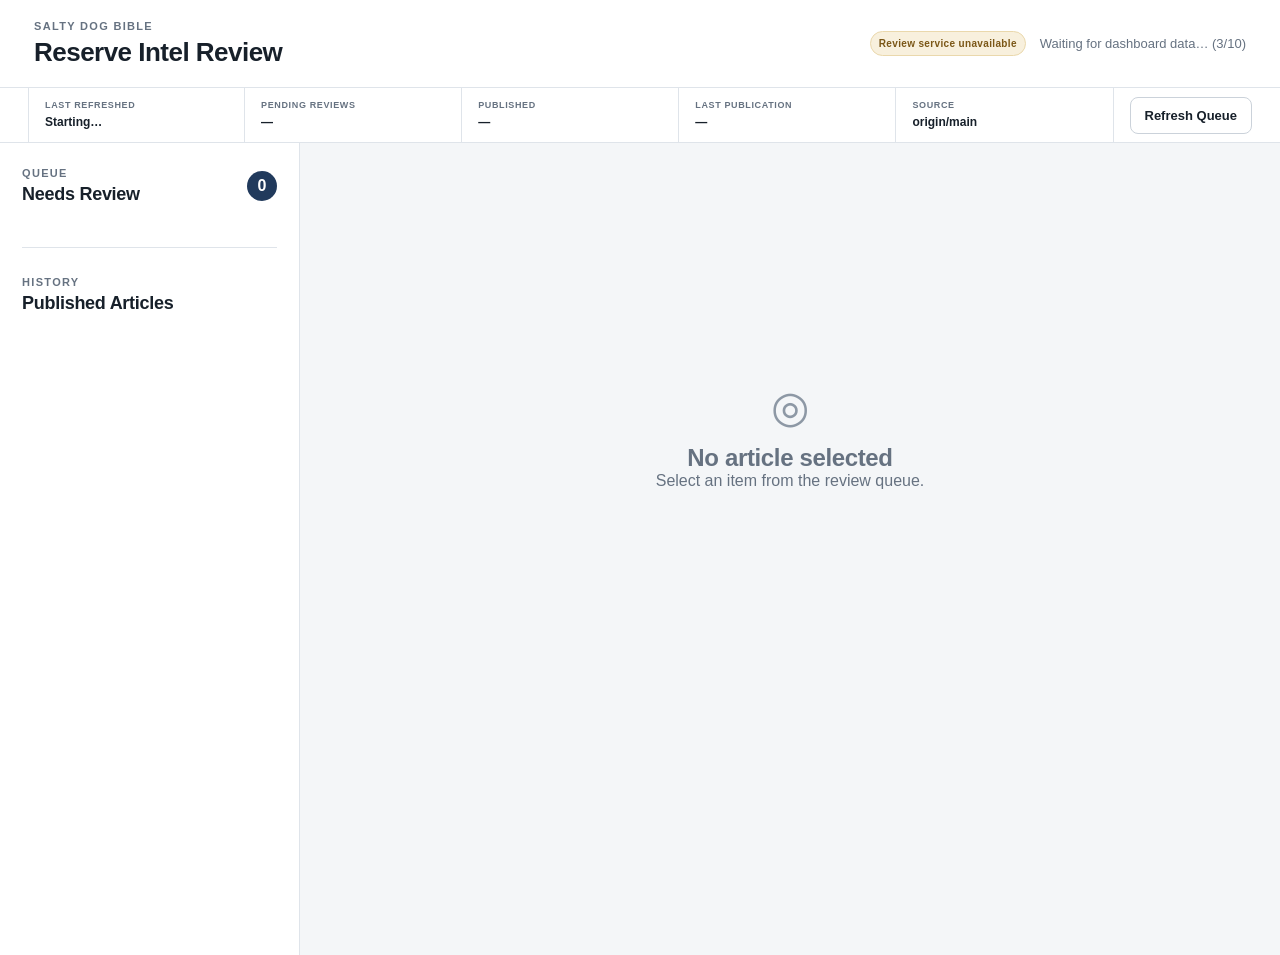
==== commit 4af1e0dd: "Add reviewed updates for published Reserve Intel articles Load the current article through the authe" ====
--- a/docs/reserve-intel/index.html
+++ b/docs/reserve-intel/index.html
@@ -68,7 +68,7 @@
       <div class="panel-heading compact">
         <div>
           <div class="eyebrow">HISTORY</div>
-          <h2>Recently Published</h2>
+          <h2>Published Articles</h2>
         </div>
       </div>
       <div id="published-list" class="queue-list compact-list"></div>
@@ -82,6 +82,15 @@
       </div>
 
       <article id="article-view" class="article-view hidden">
+        <div id="published-update-actions" class="metadata-card hidden">
+          <h3>Update Published Article</h3>
+          <p id="published-update-note" role="status">Edit this article, review your changes, then approve the update.</p>
+          <div class="action-buttons">
+            <button id="edit-published-button" class="button secondary" type="button">Edit Article</button>
+            <button id="review-update-button" class="button primary hidden" type="button">Review Update</button>
+            <button id="cancel-update-button" class="button secondary hidden" type="button">Cancel Editing</button>
+          </div>
+        </div>
         <div class="article-header">
           <div class="article-title-block">
             <div id="article-kicker" class="eyebrow"></div>
@@ -305,6 +314,18 @@
     </div>
   </div>
 
+  <dialog id="update-dialog" class="modal-card update-dialog" aria-labelledby="update-dialog-title">
+    <h2 id="update-dialog-title">Review Article Update</h2>
+    <p>The current article stays live until you approve these changes. Its original publication date and article ID will be preserved.</p>
+    <div id="update-diff"></div>
+    <div id="update-confirmations" class="approval-checklist"></div>
+    <p id="update-error" role="alert"></p>
+    <div class="modal-actions">
+      <button id="back-to-update-button" class="button secondary" type="button">Back to Editing</button>
+      <button id="publish-update-button" class="button primary" type="button" disabled>Approve &amp; Update</button>
+    </div>
+  </dialog>
+
   <div id="toast" class="toast hidden" role="status" aria-live="polite"></div>
 
   <script src="app.js"></script>
--- a/docs/reserve-intel/styles.css
+++ b/docs/reserve-intel/styles.css
@@ -1149,3 +1149,13 @@
     width: 100%;
   }
 }
+
+/* Allow authentication controls to wrap without overlapping the dashboard. */
+.topbar { height: auto; min-height: 88px; padding-top: 14px; padding-bottom: 14px; gap: 20px; }
+.topbar > div:first-child { flex-shrink: 0; }
+.update-dialog { width: min(760px, calc(100% - 32px)); max-height: 85vh; overflow-y: auto; color: var(--text); }
+.update-dialog::backdrop { background: rgba(15, 23, 42, .55); }
+.update-diff-field { margin: 18px 0; padding-bottom: 14px; border-bottom: 1px solid var(--border); }
+.update-diff-field pre { white-space: pre-wrap; overflow-wrap: anywhere; font: inherit; font-size: 13px; padding: 12px; background: #f6f7f9; }
+#update-error { color: #a12626; }
+@media (max-width: 640px) { .topbar { flex-direction: column; align-items: flex-start; } .topbar-meta { justify-content: flex-start; } }
